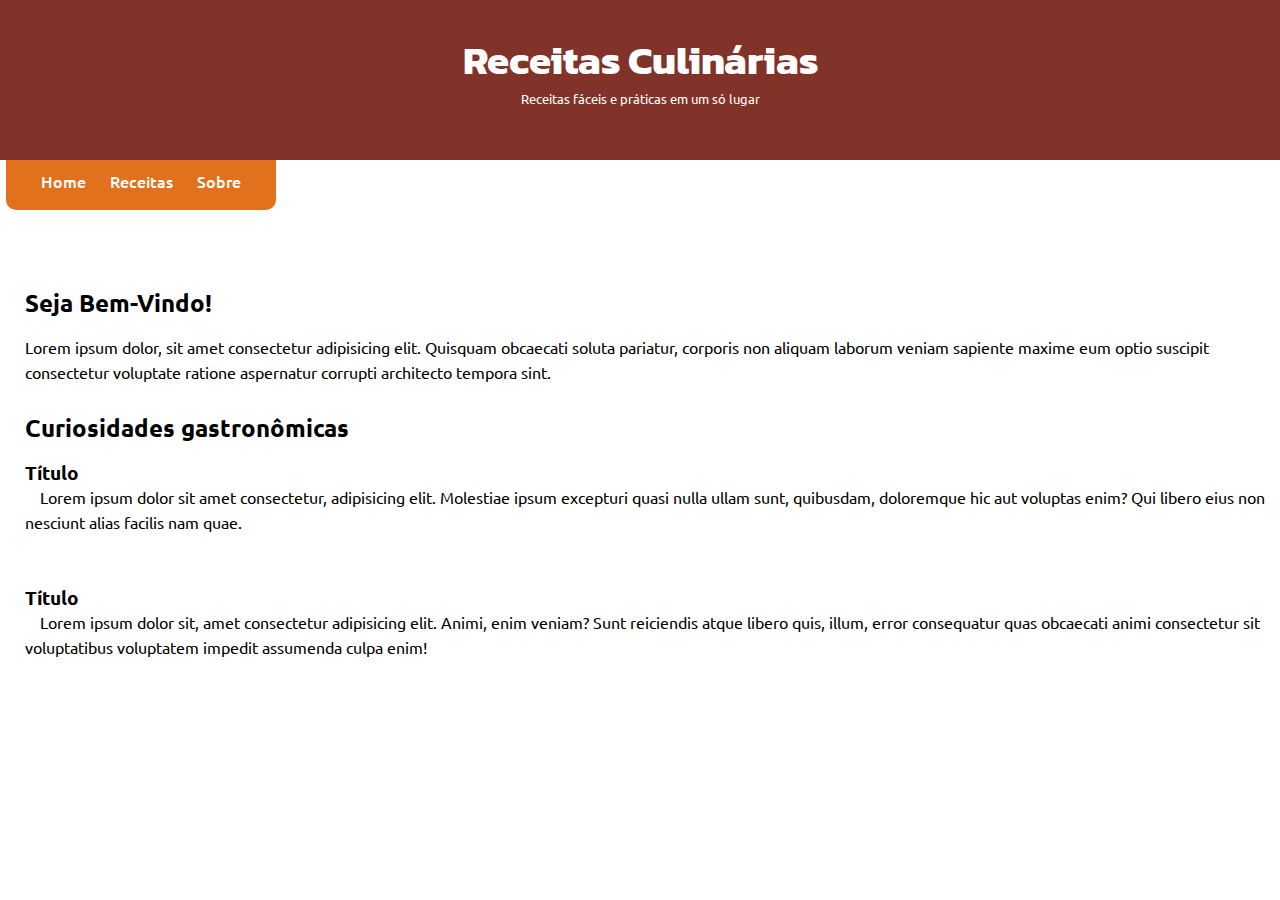
==== projeto/index.html @ 2d892814 "primeiro dia programando meu site de receitas" ====
<!DOCTYPE html>
<html lang="pt-br">
<head>
    <meta charset="UTF-8">
    <meta name="viewport" content="width=device-width, initial-scale=1.0">
    <link rel="stylesheet" href="style.css">

    <link rel="shortcut icon" href= "data:image/svg+xml,<svg xmlns=%22http://www.w3.org/2000/svg%22 viewBox=%220 0 100 100%22><text y=%22.9em%22 font-size=%2290%22>&#x1F37D;&#xFE0F;</text></svg>">
    <title>Receitas</title>
</head>
<body>
    <header>
        <h1>Receitas Culinárias</h1>
            <p>Receitas fáceis e práticas em um só lugar</p>
    </header>

    <nav>
        <a href="#">Home</a>
        <a href="#">Receitas</a>
        <a href="#">Sobre</a>
    </nav>

    <main>

        <section id="bemvindo">
        <h2>Seja Bem-Vindo!</h2>
            <p>
                Lorem ipsum dolor, sit amet consectetur adipisicing elit. Quisquam obcaecati soluta pariatur, corporis non aliquam laborum veniam sapiente maxime eum optio suscipit consectetur voluptate ratione aspernatur corrupti architecto tempora sint.
            </p>
        </section>


        <section>
        <h2>Curiosidades gastronômicas</h2>
            <h3>Título</h3>
                <article>
                    Lorem ipsum dolor sit amet consectetur, adipisicing elit. Molestiae ipsum excepturi quasi nulla ullam sunt, quibusdam, doloremque hic aut voluptas enim? Qui libero eius non nesciunt alias facilis nam quae.
                </article>

            <h3>Título</h3>
                <article>
                    Lorem ipsum dolor sit, amet consectetur adipisicing elit. Animi, enim veniam? Sunt reiciendis atque libero quis, illum, error consequatur quas obcaecati animi consectetur sit voluptatibus voluptatem impedit assumenda culpa enim!
                </article>
        </section>
    </main>



</body>
</html>
---- projeto/style.css ----
@charset "UTF-8";


@import url('https://fonts.googleapis.com/css2?family=Kanit:ital,wght@0,100;0,200;0,300;0,400;0,500;0,600;0,700;0,800;0,900;1,100;1,200;1,300;1,400;1,500;1,600;1,700;1,800;1,900&display=swap');


@import url('https://fonts.googleapis.com/css2?family=Ubuntu:ital,wght@0,300;0,400;0,500;0,700;1,300;1,400;1,500;1,700&display=swap');


* {
    margin: 0px;
    padding: 0px;
}

body {
    font-family: "Ubuntu", arial, sans-serif;
    
}

header {
    background-color: #823329;
    color: white;

    padding-top: 30px;
    height: 130px;
    text-align: center;

}

header h1 {
    font-family: "Kanit", sans-serif;
    font-size: 2.5em;
}

header p {
    font-size: 13px;
}

nav {
    background-color: #E2711D;
    text-align: center;
    font-weight: 500;
    

    height: 40px;
    width: 270px;
    padding-top: 10px;
    margin-left: 6px;
    margin-bottom: 50px;

    border-radius: 0px 0px 10px 10px;
}

nav a {
    font-family: "Ubuntu", Verdana, Sans-serif;
    color: white;
    text-decoration: none;

    padding: 10px;
}

nav a:hover {
    color: #823329;
    transition: 0.5s;
}

main {
    padding-left: 25px;
    line-height: 25px;
}

.bemvindo > p {
    margin-bottom: 30px;
}

main h2 {
    padding-top: 30px;
    padding-bottom: 20px;
}
main section article {
    padding-bottom: 50px;
    text-indent: 15px;
}
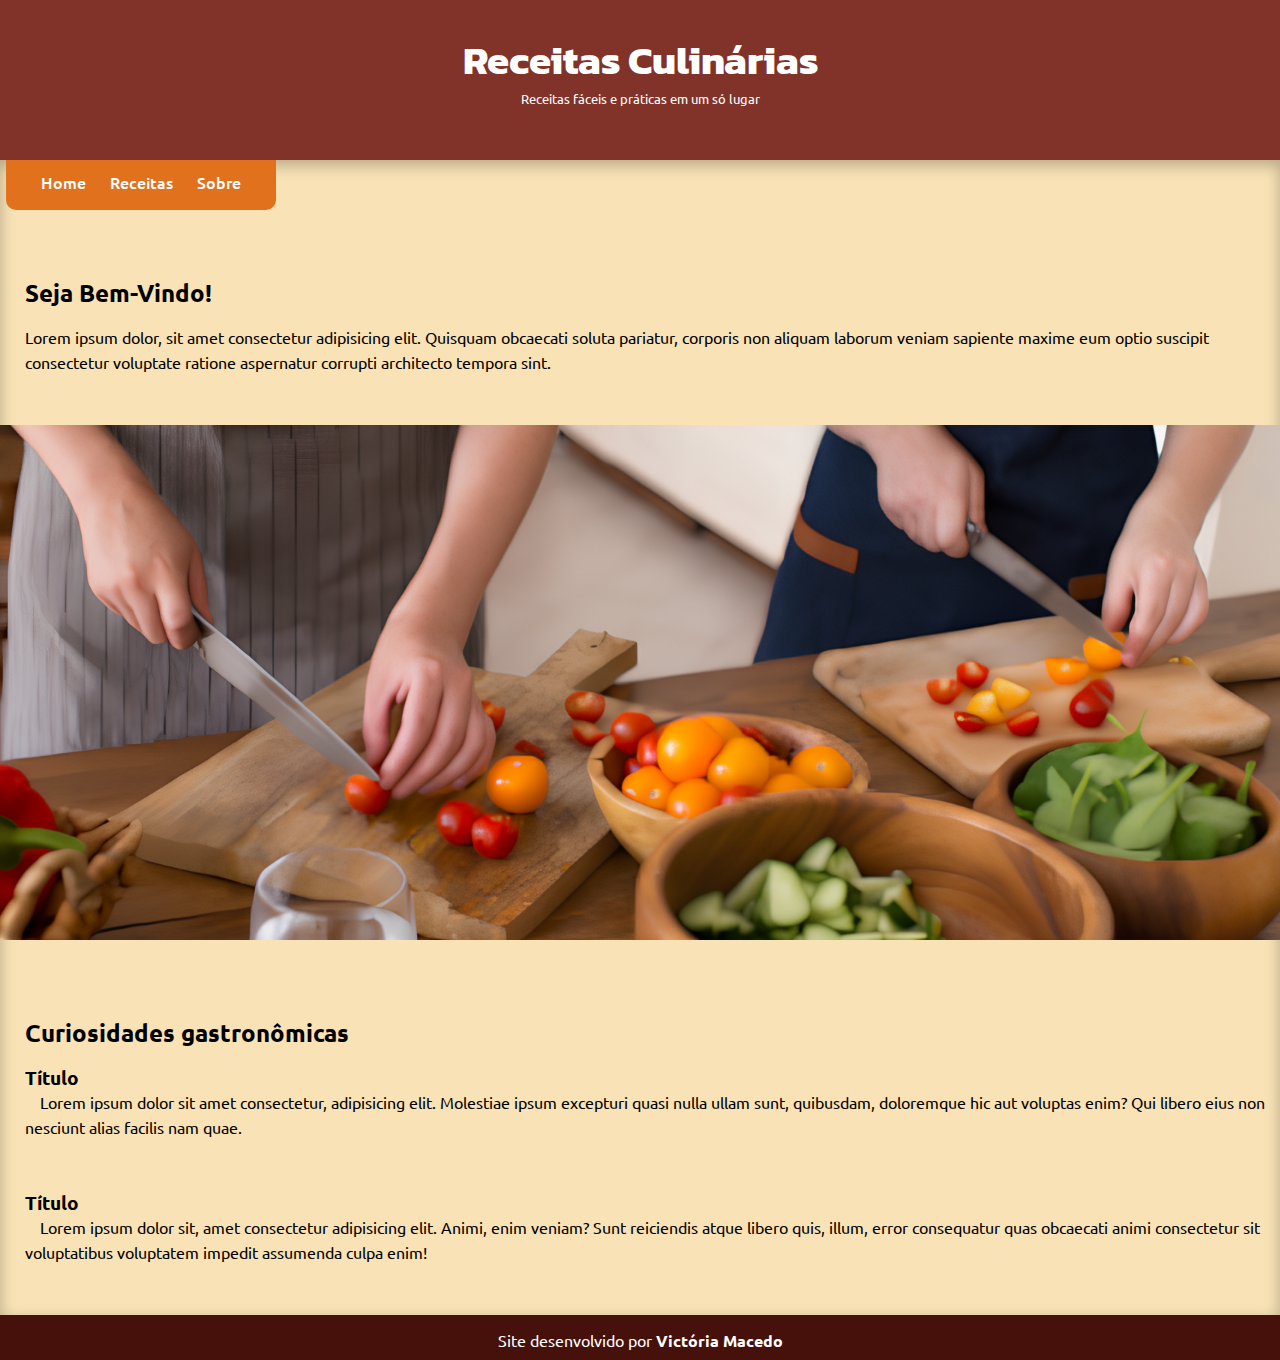
==== commit 6b9c199c: "coloquei imagem e footer" ====
--- a/projeto/index.html
+++ b/projeto/index.html
@@ -14,20 +14,37 @@
             <p>Receitas fáceis e práticas em um só lugar</p>
     </header>
 
-    <nav>
-        <a href="#">Home</a>
-        <a href="#">Receitas</a>
-        <a href="#">Sobre</a>
-    </nav>
+
+
+
+
+
+
+
 
     <main>
 
-        <section id="bemvindo">
+        <nav>
+            <a href="#">Home</a>
+            <a href="#">Receitas</a>
+            <a href="#">Sobre</a>
+        </nav>
+
+        
+
+        <section>
         <h2>Seja Bem-Vindo!</h2>
             <p>
                 Lorem ipsum dolor, sit amet consectetur adipisicing elit. Quisquam obcaecati soluta pariatur, corporis non aliquam laborum veniam sapiente maxime eum optio suscipit consectetur voluptate ratione aspernatur corrupti architecto tempora sint.
             </p>
         </section>
+
+        <picture>
+            <abrr title="Imagem de Daria Garnik">
+                <img src="imagens/imagem-01.png" alt="mulheres cozinhando">
+            </abrr>
+        </picture>
+
 
 
         <section>
@@ -45,6 +62,10 @@
     </main>
 
 
-
+    <footer>
+        <p>
+            Site desenvolvido por <a href="https://github.com/victoria-macedo" target="_blank" rel="external">Victória Macedo</a>
+        </p>
+    </footer>
 </body>
 </html>--- a/projeto/style.css
+++ b/projeto/style.css
@@ -14,6 +14,7 @@
 
 body {
     font-family: "Ubuntu", arial, sans-serif;
+    background-color: #46110b;
     
 }
 
@@ -30,25 +31,40 @@
 header h1 {
     font-family: "Kanit", sans-serif;
     font-size: 2.5em;
+
 }
 
 header p {
     font-size: 13px;
+
 }
+
+
+
+
+
+
+main {
+    background-color: #f8e2b6;
+    line-height: 25px;
+
+    box-shadow: inset 0px 5px 15px 0px rgba(0, 0, 0, 0.267);
+}
+
 
 nav {
     background-color: #E2711D;
     text-align: center;
     font-weight: 500;
-    
 
     height: 40px;
     width: 270px;
     padding-top: 10px;
     margin-left: 6px;
-    margin-bottom: 50px;
-
+    margin-bottom: 40px;
     border-radius: 0px 0px 10px 10px;
+    
+    
 }
 
 nav a {
@@ -64,21 +80,42 @@
     transition: 0.5s;
 }
 
-main {
-    padding-left: 25px;
-    line-height: 25px;
+main img {
+    display: block;
+    margin: auto;
+    padding-top: 50px;
+    padding-bottom: 50px;
+    width: 150vh;
 }
 
-.bemvindo > p {
-    margin-bottom: 30px;
+main > section {
+    padding-left: 25px;
 }
 
 main h2 {
     padding-top: 30px;
     padding-bottom: 20px;
+
 }
 main section article {
     padding-bottom: 50px;
     text-indent: 15px;
+
 }
 
+footer {
+    height: 30px;
+    text-align: center;
+    padding-top: 15px;
+    color: white;
+}
+
+footer p > a {
+    text-decoration: none;
+    color: white;
+    font-weight: bold;
+}
+
+footer p >a:hover {
+    text-decoration: underline;
+}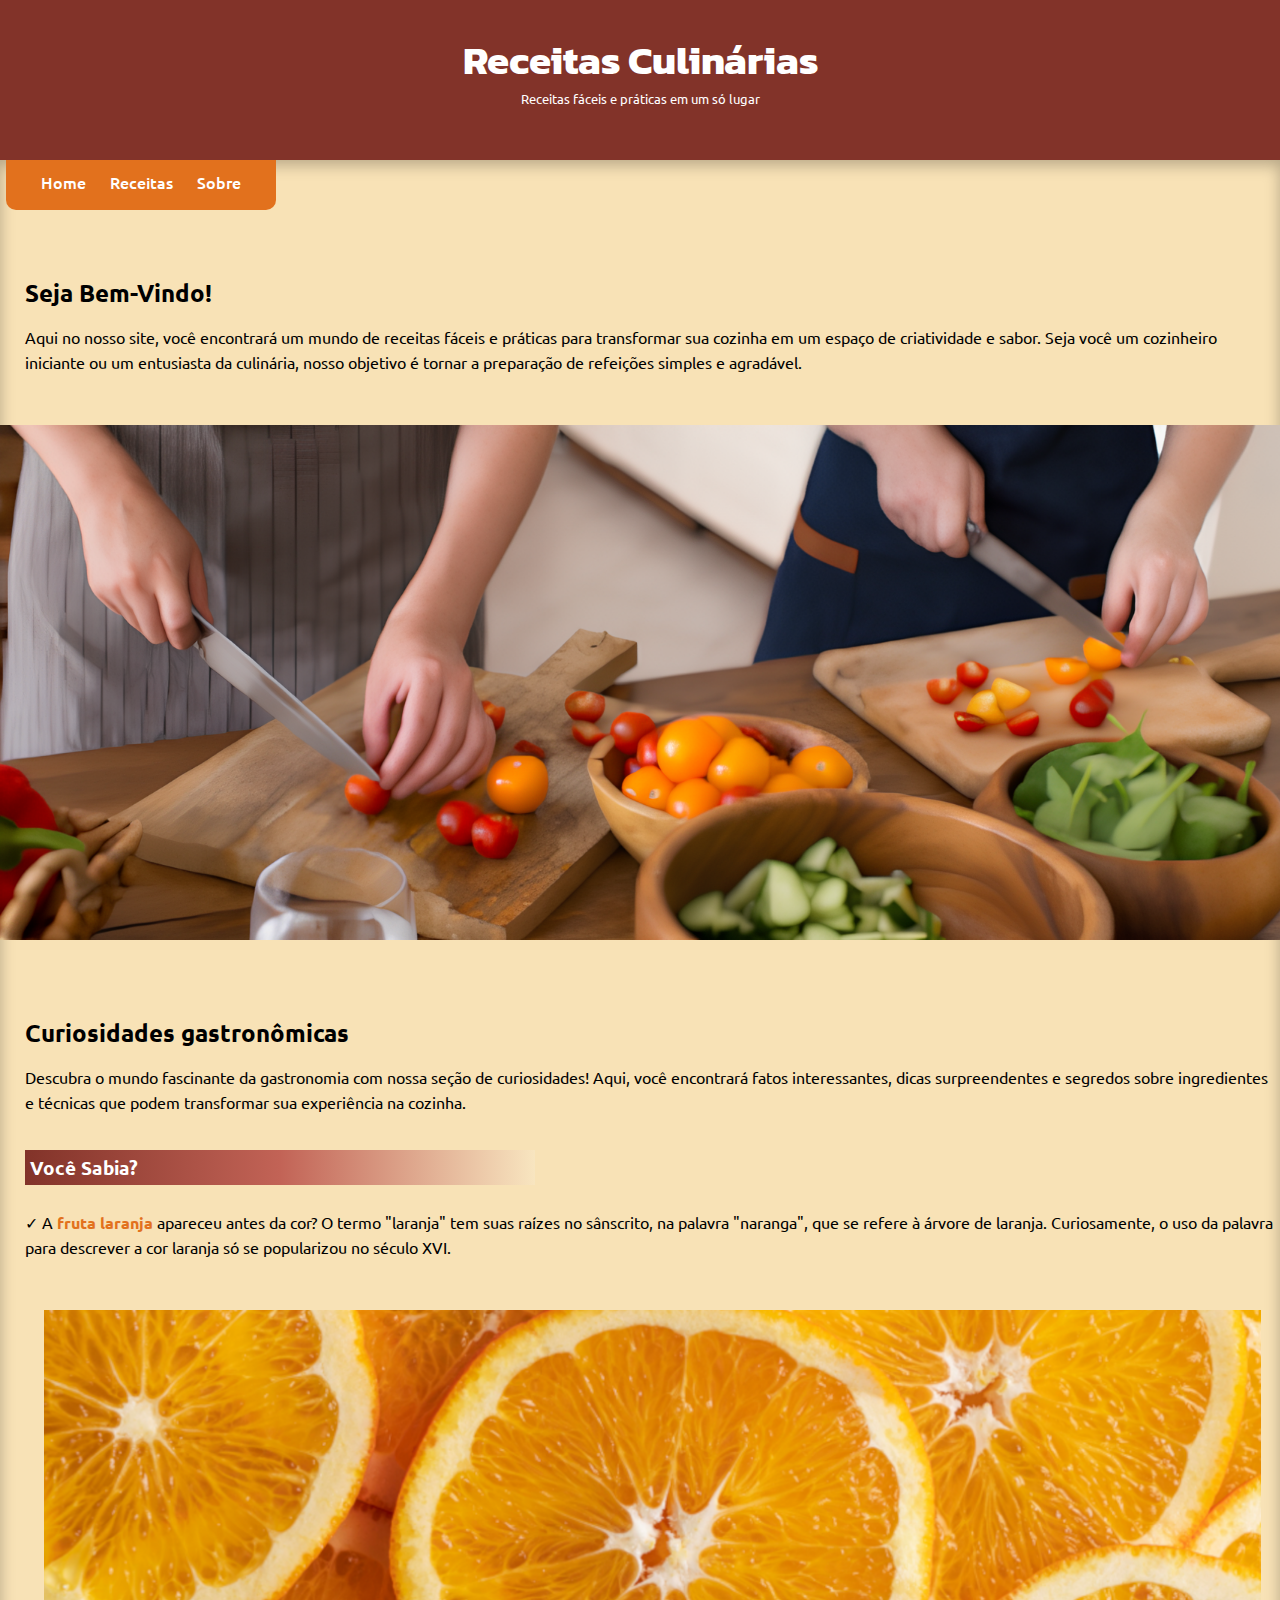
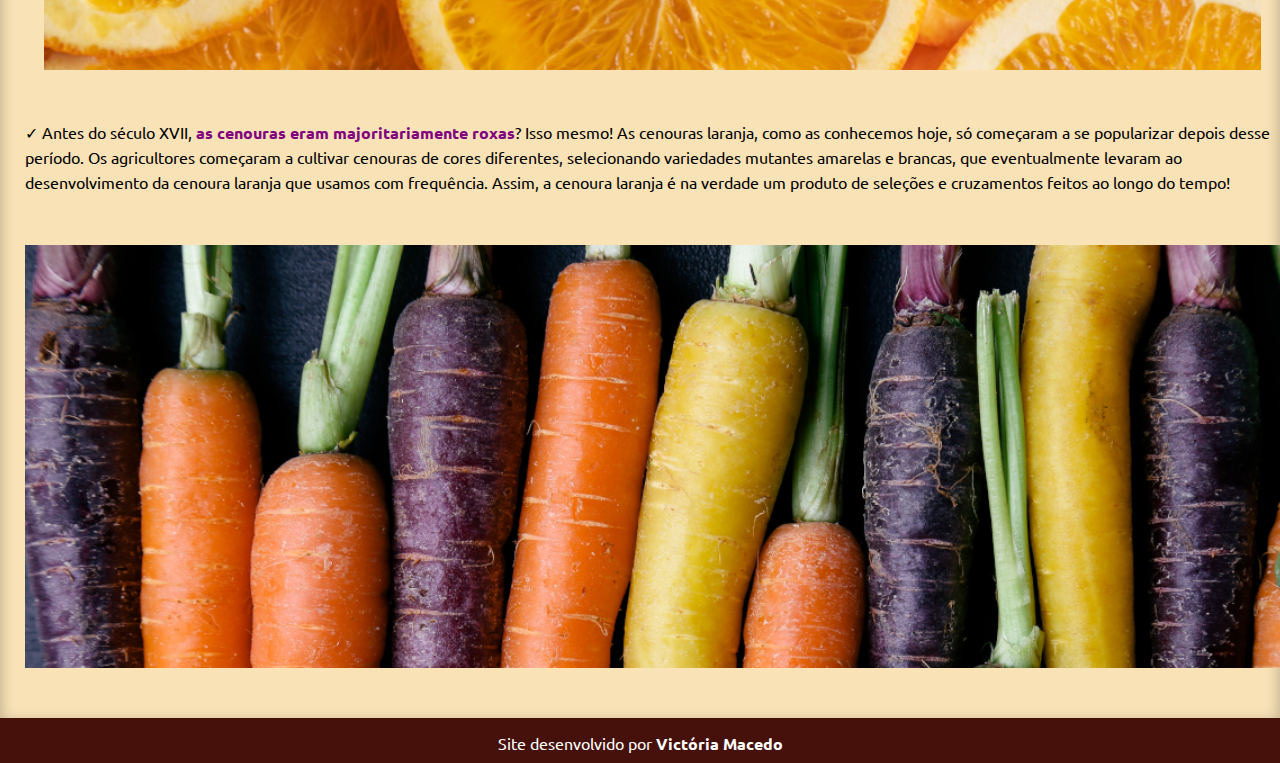
==== commit 0511a1ac: "finalizei a aba home" ====
--- a/projeto/index.html
+++ b/projeto/index.html
@@ -14,20 +14,12 @@
             <p>Receitas fáceis e práticas em um só lugar</p>
     </header>
 
-
-
-
-
-
-
-
-
     <main>
 
         <nav>
-            <a href="#">Home</a>
-            <a href="#">Receitas</a>
-            <a href="#">Sobre</a>
+            <a href="index.html" target="_self">Home</a>
+            <a href="pagina-receitas.html">Receitas</a>
+            <a href="pagina-sobre.html">Sobre</a>
         </nav>
 
         
@@ -35,7 +27,7 @@
         <section>
         <h2>Seja Bem-Vindo!</h2>
             <p>
-                Lorem ipsum dolor, sit amet consectetur adipisicing elit. Quisquam obcaecati soluta pariatur, corporis non aliquam laborum veniam sapiente maxime eum optio suscipit consectetur voluptate ratione aspernatur corrupti architecto tempora sint.
+                Aqui no nosso site, você encontrará um mundo de receitas fáceis e práticas para transformar sua cozinha em um espaço de criatividade e sabor. Seja você um cozinheiro iniciante ou um entusiasta da culinária, nosso objetivo é tornar a preparação de refeições simples e agradável.
             </p>
         </section>
 
@@ -49,19 +41,26 @@
 
         <section>
         <h2>Curiosidades gastronômicas</h2>
-            <h3>Título</h3>
-                <article>
-                    Lorem ipsum dolor sit amet consectetur, adipisicing elit. Molestiae ipsum excepturi quasi nulla ullam sunt, quibusdam, doloremque hic aut voluptas enim? Qui libero eius non nesciunt alias facilis nam quae.
-                </article>
+            <p>
+                Descubra o mundo fascinante da gastronomia com nossa seção de curiosidades! Aqui, você encontrará fatos interessantes, dicas surpreendentes e segredos sobre ingredientes e técnicas que podem transformar sua experiência na cozinha.
+            </p>
 
-            <h3>Título</h3>
-                <article>
-                    Lorem ipsum dolor sit, amet consectetur adipisicing elit. Animi, enim veniam? Sunt reiciendis atque libero quis, illum, error consequatur quas obcaecati animi consectetur sit voluptatibus voluptatem impedit assumenda culpa enim!
-                </article>
+            <h3 class="voce-sabia">Você Sabia?</h3>
+            <ul>
+                <li>
+                    A <strong class="fruta-laranja">fruta laranja</strong> apareceu antes da cor? O termo "laranja" tem suas raízes no sânscrito, na palavra "naranga", que se refere à árvore de laranja. Curiosamente, o uso da palavra para descrever a cor laranja só se popularizou no século XVI.
+                    <abrr title="Freepik Company S.L."><img id="imagem-laranja" src="imagens/laranja.png" alt="foto laranjas"></abrr>
+
+                <li> 
+                    Antes do século XVII, <strong style="color: purple;">as cenouras eram majoritariamente roxas</strong>? Isso mesmo! As cenouras laranja, como as conhecemos hoje, só começaram a se popularizar depois desse período. Os agricultores começaram a cultivar cenouras de cores diferentes, selecionando variedades mutantes amarelas e brancas, que eventualmente levaram ao desenvolvimento da cenoura laranja que usamos com frequência. Assim, a cenoura laranja é na verdade um produto de seleções e cruzamentos feitos ao longo do tempo!
+                    <abrr title="Imagem de Racool_studio no Freepik"><img src="imagens/cenoura.jpg" alt="cenouras roxas"></abrr>
+            </ul>
+
+            <!-- CURIOSIDADES SITE: https://delikatessenbuffet.com.br/blog/curiosidades-sobre-o-mundo-da-gastronomia.html-->
         </section>
     </main>
 
-
+ 
     <footer>
         <p>
             Site desenvolvido por <a href="https://github.com/victoria-macedo" target="_blank" rel="external">Victória Macedo</a>
--- a/projeto/style.css
+++ b/projeto/style.css
@@ -103,6 +103,48 @@
 
 }
 
+.voce-sabia {
+    background-image: linear-gradient(to right, #823329,#c26356,rgba(248, 248, 248, 0.144));
+    color: white;
+
+    width: 500px;
+    margin-bottom: 25px;
+    margin-top: 35px;
+    padding: 5px;
+    
+}
+
+main section ul li {
+    list-style-position: inside;
+    list-style-type: "\002713";
+
+}
+
+#imagem-laranja {
+    height: 40vh;
+    width: auto;
+}
+
+.fruta-laranja {
+    color: #E2711D;
+}
+
+
+
+
+
+
+
+
+
+
+
+
+
+
+
+
+
 footer {
     height: 30px;
     text-align: center;
